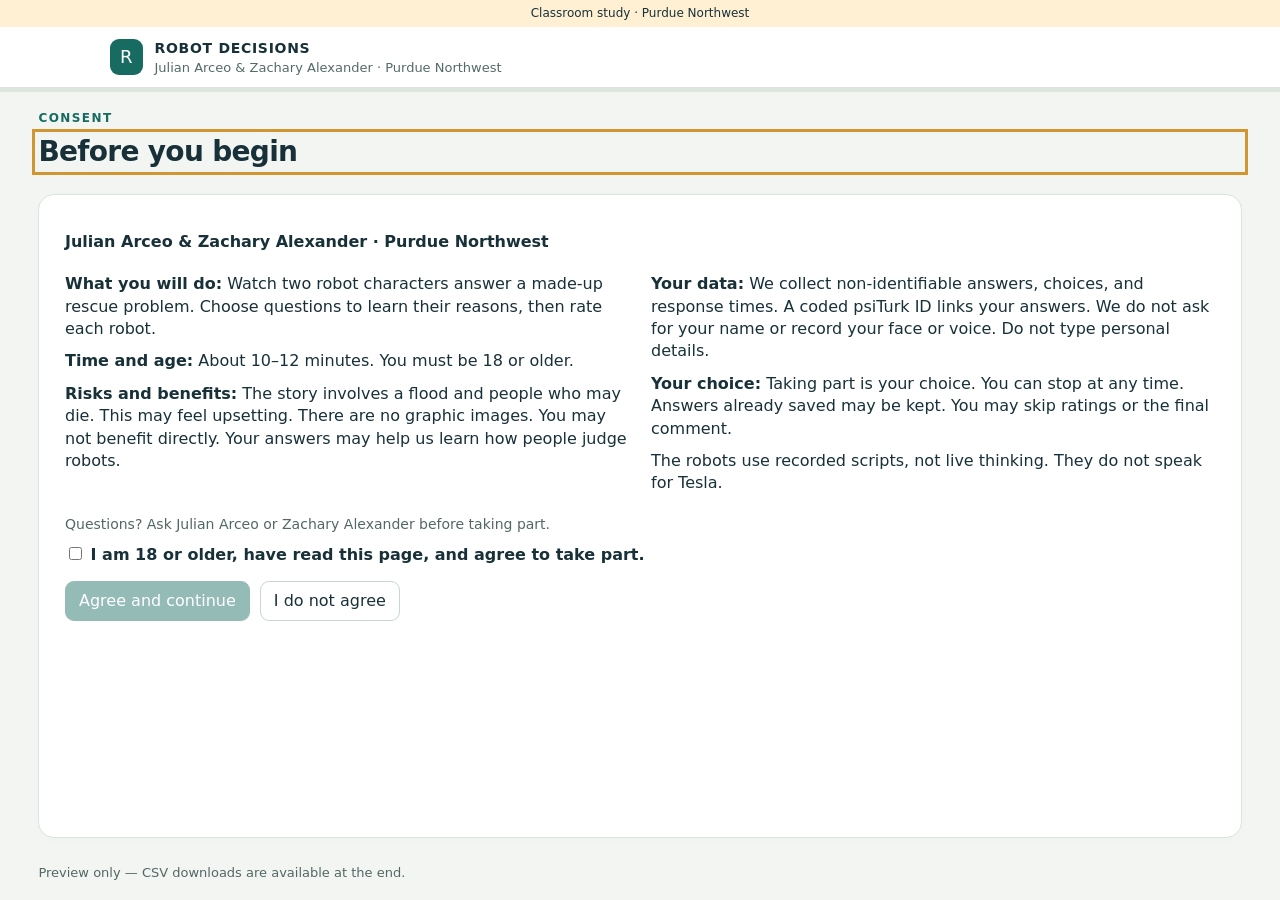
==== index.html @ a6a9b619 "Add GitHub Pages entry point with repository-relative study assets" ====
<!doctype html><html lang="en"><head><meta charset="utf-8"><meta name="viewport" content="width=device-width, initial-scale=1"><title>Robot decisions · Public study preview</title><link rel="stylesheet" href="robot-trust-study/static/css/study.css"></head><body><div id="app"></div><script>window.ROBOT_STUDY_ENV={preview:true,mediaBase:'robot-trust-study/static/media/'};</script><script src="robot-trust-study/static/js/content.js"></script><script src="robot-trust-study/static/js/study.js"></script></body></html>
---- robot-trust-study/static/css/study.css ----
:root {
    font-family: Inter, system-ui, -apple-system, BlinkMacSystemFont, "Segoe UI", sans-serif;
    color: #183139;
    background: #f3f5f3;
    font-size: 16px;
    line-height: 1.6;
    --accent: #176b60;
}

* {
    box-sizing: border-box;
}

body {
    margin: 0;
}

header {
    background: #fff;
    border-bottom: 1px solid #dce4df;
    padding: 18px max(24px, calc((100vw - 1060px)/2));
    display: flex;
    justify-content: space-between;
    gap: 20px;
    align-items: center;
}

header strong {
    letter-spacing: .05em;
    font-size: 14px;
}

.brand {
    display: flex;
    align-items: center;
    gap: 12px;
}

.mark {
    background: var(--accent);
    color: white;
    border-radius: 9px;
    padding: 5px 10px;
    font-size: 18px;
}

.meta {
    font-size: 13px;
    color: #536a67;
}

main {
    max-width: 1060px;
    margin: 32px auto;
    padding: 0 24px 60px;
}

h1 {
    font-size: 32px;
    line-height: 1.2;
    letter-spacing: -.025em;
    margin: 10px 0 18px;
}

h2 {
    font-size: 22px;
    line-height: 1.35;
}

h3 {
    font-size: 17px;
}

.eyebrow {
    font-size: 12px;
    letter-spacing: .12em;
    text-transform: uppercase;
    color: var(--accent);
    font-weight: 700;
}

.card {
    background: white;
    border: 1px solid #dce4df;
    border-radius: 16px;
    padding: 28px;
    margin: 18px 0;
    box-shadow: 0 3px 12px #14382b04;
}

.notice {
    padding: 12px 18px;
    background: #fff2d8;
    color: #614b24;
    border-radius: 10px;
    margin: 12px 0;
    font-size: 14px;
}

.subtle {
    color: #526864;
    font-size: 14px;
}

.timer {
    font-variant-numeric: tabular-nums;
    font-weight: 700;
    background: #e8f1ed;
    padding: 8px 14px;
    border-radius: 9px;
    white-space: nowrap;
}

.timer.urgent {
    background: #fce3dd;
    color: #8b2814;
}

/* Buttons and actions */

button,
.button {
    font: inherit;
    border: 1px solid #c8d7d0;
    border-radius: 9px;
    padding: 11px 18px;
    background: white;
    color: #183139;
    cursor: pointer;
    text-decoration: none;
    display: inline-block;
}

button:hover {
    border-color: var(--accent);
    background: #edf5f0;
}

button:disabled {
    cursor: not-allowed;
    opacity: .45;
}

.primary {
    background: var(--accent);
    color: white;
    border-color: var(--accent);
}

.primary:hover {
    background: #13594f;
    color: white;
}

.actions {
    display: flex;
    gap: 12px;
    flex-wrap: wrap;
    margin-top: 22px;
}

/* Grid and dialogue layout */

.grid {
    display: grid;
    grid-template-columns: 1fr 1fr;
    gap: 20px;
}

.dialogue-grid {
    display: grid;
    grid-template-columns: 1.05fr 1fr;
    gap: 24px;
}

.video-panel {
    background: #edf2ef;
    border: 1px solid #d3e0d8;
    border-radius: 12px;
    padding: 22px;
    min-height: 200px;
    text-align: center;
    display: flex;
    flex-direction: column;
    justify-content: center;
    align-items: center;
}

.robot-icon {
    width: 72px;
    height: 80px;
    opacity: .65;
}

.video-panel video {
    width: 100%;
    max-height: 320px;
    background: #101f20;
    border-radius: 8px;
}

.response {
    border-left: 3px solid var(--accent);
    padding: 8px 0 8px 18px;
    margin: 18px 0;
    min-height: 110px;
}

.questions {
    display: flex;
    flex-direction: column;
    gap: 9px;
}

.questions button {
    text-align: left;
}

.questions .seen {
    background: #edf4ef;
}

.questions small {
    float: right;
    color: #176b60;
}

/* Form elements */

label {
    display: block;
    font-weight: 600;
    margin: 17px 0 7px;
}

select,
input[type=number],
input[type=text],
textarea {
    font: inherit;
    width: 100%;
    padding: 10px;
    border: 1px solid #aebfb7;
    border-radius: 7px;
    background: white;
}

input[type=checkbox],
input[type=radio] {
    accent-color: var(--accent);
}

textarea {
    min-height: 130px;
    resize: vertical;
}

fieldset {
    border: 0;
    border-bottom: 1px solid #e3eae6;
    padding: 16px 0;
    margin: 0;
}

legend {
    padding-top: 14px;
    font-weight: 500;
}

.scale {
    display: flex;
    gap: 10px;
    flex-wrap: wrap;
}

.scale label {
    display: flex;
    align-items: center;
    gap: 5px;
    border: 1px solid #dce4df;
    padding: 7px 11px;
    border-radius: 7px;
    margin: 0;
    font-weight: 400;
}

.scale label:has(input:checked) {
    background: #deeee4;
    border-color: #176b60;
}

.scale input {
    margin: 0;
}

/* General utility styles */

.error {
    color: #9a291c;
    font-weight: 600;
}

.hidden {
    display: none!important;
}

.demo-bar {
    text-align: center;
    background: #fff0d3;
    font-size: 12px;
    padding: 5px;
}

.progress {
    height: 4px;
    background: #dce6df;
}

.progress span {
    height: 100%;
    display: block;
    background: var(--accent);
}

figure {
    margin: 20px 0;
}

figure img {
    width: 100%;
    border: 1px solid #d3e0d8;
    border-radius: 12px;
}

figcaption {
    font-size: 13px;
    color: #526864;
}

.footer {
    margin-top: 32px;
    font-size: 13px;
    color: #526864;
}

.footer button {
    font-size: 12px;
    padding: 5px 9px;
}

a {
    color: var(--accent);
}

:focus-visible {
    outline: 3px solid #d29631;
    outline-offset: 3px;
}

/* Mobile layout */

@media (max-width: 750px) {
    main {
        padding: 0 16px 30px;
        margin-top: 20px;
    }

    .grid,
    .dialogue-grid {
        grid-template-columns: 1fr;
    }

    .card {
        padding: 20px;
    }

    h1 {
        font-size: 27px;
    }

    header {
        padding: 12px 16px;
    }

    .meta {
        display: none;
    }

    .scale {
        gap: 5px;
    }

    .scale label {
        padding: 7px 9px;
    }
}

/* Compact desktop pages; retain scrolling on small screens and when zoomed. */

:root {
    line-height: 1.4;
}

header {
    padding-top: 10px;
    padding-bottom: 10px;
}

main {
    margin: 14px auto;
    padding-bottom: 16px;
}

h1 {
    font-size: 28px;
    margin: 8px 0 12px;
}

h2 {
    font-size: 19px;
    margin: 10px 0;
}

p {
    margin: 10px 0;
}

.card {
    padding: 18px;
    margin: 12px 0;
}

.actions {
    margin-top: 14px;
    gap: 10px;
}

button,
.button {
    padding: 8px 13px;
}

.footer {
    margin-top: 12px;
}

/* Compact form, rating, and instruction grids */

.form-grid,
.rating-grid,
.instruction-grid {
    display: grid;
    grid-template-columns: 1fr 1fr;
    gap: 12px 24px;
}

.form-grid label {
    margin-top: 6px;
}

select,
input[type=number] {
    padding: 8px;
}

label {
    margin: 10px 0 6px;
}

figure {
    margin: 0;
}

.instruction-grid img {
    max-height: 340px;
    object-fit: contain;
}

li {
    margin-bottom: 12px;
}

.grid {
    gap: 22px;
}

.grid .card {
    margin: 0;
    padding: 10px;
}

.grid h3 {
    margin: 4px 0;
}

/* Compact video and robot dialogue */

.video-panel {
    padding: 8px;
    min-height: 0;
}

.video-panel video {
    max-height: 300px;
}

.video-panel p {
    margin: 2px;
}

.response {
    min-height: 0;
    margin: 10px 0;
    padding: 4px 0 4px 12px;
}

.questions {
    gap: 7px;
}

.questions button {
    font-size: 15px;
}

.questions small {
    float: none;
    margin-left: 6px;
}

.dialogue-grid {
    gap: 22px;
}

.dialogue-grid section {
    min-width: 0;
}

/* Compact ratings */

.ratings fieldset {
    padding: 4px 0 9px;
    min-width: 0;
}

.ratings legend {
    padding-top: 0;
    min-height: 44px;
    font-size: 15px;
}

.ratings .scale {
    gap: 5px;
}

.scale label {
    padding: 5px 8px;
    font-size: 14px;
}

.ratings .scale label:last-child {
    font-size: 12px;
    padding: 5px;
}

/* Additional compact styling */

.notice {
    margin: 8px 0;
    padding: 8px 12px;
}

fieldset {
    padding: 6px 0;
}

legend {
    padding-top: 6px;
}

#check-video {
    display: block;
    width: 100%;
    max-height: 240px;
    background: #e9f0ed;
}

.error:empty {
    display: none;
}

.instruction-grid ol {
    padding-left: 23px;
}

textarea {
    min-height: 120px;
}

/* Mobile compact layout */

@media (max-width: 750px) {
    .form-grid,
    .rating-grid,
    .instruction-grid {
        grid-template-columns: 1fr;
    }

    .meta {
        display: none;
    }

    .card {
        padding: 16px;
    }

    .ratings legend {
        min-height: 0;
    }

    .video-panel video {
        max-height: 300px;
    }

    main {
        margin-top: 12px;
    }

    .scale {
        gap: 5px;
    }
}

/* Desktop dialogue formatting */

@media (min-width: 751px) {
    .dialogue-grid .video-panel video {
        max-height: 300px;
    }

    .dialogue-grid .response {
        font-size: 15px;
        line-height: 1.4;
    }

    .dialogue-grid h2 {
        font-size: 18px;
        margin: 8px 0;
    }

    .dialogue-grid .actions {
        margin-top: 8px;
    }

    .dialogue-grid #follow {
        font-size: 14px;
        padding: 6px 10px;
    }

    .dialogue-grid .subtle {
        margin: 6px 0;
    }
}

/* Large desktop layout */

@media (min-width: 1100px) {
    main {
        max-width: 1180px;
    }
}

@media (min-width: 1100px) {
    .ratings legend {
        min-height: 28px;
    }

    .rating-grid {
        row-gap: 8px;
    }

/* =========================================
   RESPONSIVE, VIEWPORT-FILLING LAYOUT
   ========================================= */

/* Make the experiment fill the screen height */
#app {
    min-height: 100vh;
    min-height: 100dvh;
    display: flex;
    flex-direction: column;
}

/* Use nearly all available screen width and height */
#app main {
    width: 100%;
    max-width: none;
    flex: 1;
    display: flex;
    flex-direction: column;

    margin: 0 auto;

    padding:
        clamp(12px, 2vh, 28px)
        clamp(16px, 3vw, 56px)
        clamp(16px, 2vh, 24px);
}

/* Allow main content cards to grow with the screen */
#app main > .card {
    flex: 1;
    width: 100%;

    padding: clamp(16px, 2vw, 32px);
    margin: clamp(10px, 1.5vh, 20px) 0;
}

/* Center forms vertically when there is extra room */
#app main > form.card {
    display: flex;
    flex-direction: column;
    justify-content: center;
}

/* Keep the footer near the bottom */
#app main .footer {
    margin-top: auto;
    padding-top: 12px;
}

/* =========================================
   ROBOT DIALOGUE LAYOUT
   ========================================= */

#app main > .dialogue-grid {
    grid-template-columns:
        minmax(0, 1.2fr)
        minmax(0, 1fr);

    gap: clamp(12px, 2vw, 32px);
    align-items: start;
}

/* Videos resize with the available screen space */
#app main .video-panel video {
    width: 100%;
    height: auto;
    max-height: min(42dvh, 520px);
    object-fit: contain;
}

/* Keep instruction images proportional */
#app main figure img {
    width: 100%;
    max-height: min(45dvh, 440px);
    object-fit: contain;
}

/* =========================================
   TABLET LAYOUT
   ========================================= */

@media (max-width: 900px) {

    /* Stack dialogue sections when space is limited */
    #app main > .dialogue-grid {
        grid-template-columns: 1fr;
    }

    #app main .video-panel video {
        max-height: min(38dvh, 380px);
    }
}

/* =========================================
   PHONE LAYOUT
   ========================================= */

@media (max-width: 600px) {

    #app main {
        padding: 12px;
    }

    #app main > .card {
        padding: 16px;
        margin: 8px 0;
    }

    #app main .video-panel video {
        max-height: 34dvh;
    }

    #app main .questions {
        gap: 8px;
    }

    #app main .questions button {
        width: 100%;
    }

    html,
body {
    margin: 0;
    width: 100%;
    min-height: 100%;
    overflow-x: hidden;
}

#app {
    min-height: 100vh;
    min-height: 100dvh;
    display: flex;
    flex-direction: column;
}

#app main {
    flex: 1;
    width: 100%;
    max-width: none;
    min-height: 0;
    margin: 0 auto;

    padding: clamp(8px, 1.5vh, 20px)
             clamp(12px, 2vw, 32px);

    display: flex;
    flex-direction: column;
}

#app main > .card {
    flex: 1;
    min-height: 0;
    margin: 8px 0;
    padding: clamp(12px, 1.5vw, 24px);
}

#app main .footer {
    margin-top: auto;
}

/* Reduce wasted space on short screens */
@media (max-height: 800px) {
    #app h1 {
        font-size: clamp(20px, 3vh, 28px);
        margin: 4px 0 8px;
    }

    #app p {
        margin: 5px 0;
    }

    #app .actions {
        margin-top: 8px;
    }

    #app .dialogue-grid .video-panel video {
        max-height: min(28dvh, 260px);
    }

    #app .rating-grid {
        gap: 6px 16px;
    }


    /* =========================================
    COMPACT ROBOT DIALOGUE PAGES
    ========================================= */

    /* Reduce empty space above and below content */
    #app main:has(.dialogue-grid) {
        padding-top: 6px;
        padding-bottom: 6px;
    }

    /* Reduce heading spacing */
    #app main:has(.dialogue-grid) h1 {
        margin: 4px 0 6px;
    }

    /* Slightly reduce card padding */
    #app main:has(.dialogue-grid) .card {
        padding: clamp(10px, 1.2vw, 16px);
        margin: 6px 0;
    }

    /* Slightly reduce video height */
    #app main .dialogue-grid .video-panel video {
        max-height: min(36dvh, 280px);
    }

    /* Reduce space around robot responses */
    #app main .dialogue-grid .response {
        margin: 6px 0;
    }

    /* Move footer closer to the content */
    #app main:has(.dialogue-grid) .footer {
        margin-top: 4px;
        padding-top: 0;
    }

    /* =========================================
    FULL-WIDTH ROBOT DIALOGUE TRANSCRIPT
    ========================================= */

    /* Full-width robot transcript layout */

    #app main .dialogue-grid {
    display: grid;
    grid-template-columns: minmax(0, 1.2fr) minmax(0, 1fr);
}

#app main .dialogue-transcript {
    grid-column: 1 / -1;
    width: 100%;
    max-width: none;
}

@media (max-width: 750px) {
    #app main .dialogue-grid {
        grid-template-columns: 1fr;
    }

@media (max-width: 750px) {
    #app main .dialogue-grid {
        grid-template-columns: 1fr !important;
    }
}
    /* =========================================
    ROBOT DIALOGUE TITLE ROW
    ========================================= */

    .dialogue-title-row {
        display: flex;
        align-items: baseline;
        flex-wrap: wrap;
        column-gap: 18px;
        row-gap: 4px;
        width: 100%;
        margin: 4px 0 8px;
    }

    /* Main robot title */
    .dialogue-title-row h1 {
        margin: 0;
        flex-shrink: 0;
    }

    /* Scenario description beside the title */
    .dialogue-title-row .subtle {
        margin: 0;
        font-size: 13px;
        line-height: 1.3;
        font-weight: 400;
    }

        #app main .dialogue-transcript .actions {
        display: flex;
        align-items: center;
        gap: 12px;
        flex-wrap: wrap;
        margin-top: 6px;
    }

    #app main .dialogue-transcript #follow-area {
        margin: 0;
    }
}
}
}
}
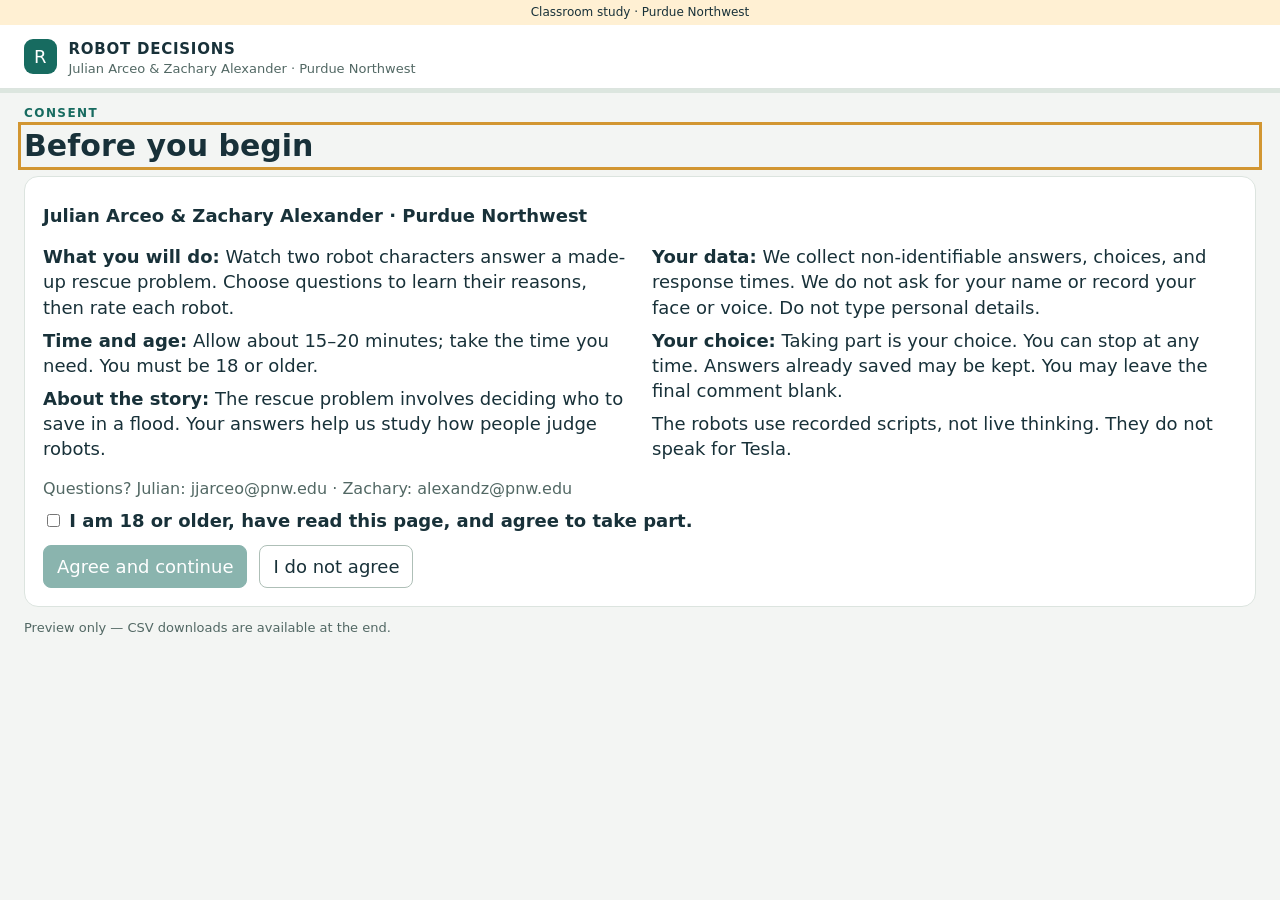
==== commit 5f669f99: "Simplify study code and consolidate submission files without changing data formats" ====
--- a/index.html
+++ b/index.html
@@ -1 +1,21 @@
-<!doctype html><html lang="en"><head><meta charset="utf-8"><meta name="viewport" content="width=device-width, initial-scale=1"><title>Robot decisions · Public study preview</title><link rel="stylesheet" href="robot-trust-study/static/css/study.css"></head><body><div id="app"></div><script>window.ROBOT_STUDY_ENV={preview:true,mediaBase:'robot-trust-study/static/media/'};</script><script src="robot-trust-study/static/js/content.js"></script><script src="robot-trust-study/static/js/study.js"></script></body></html>
+<!doctype html>
+<html lang="en">
+  <head>
+    <meta charset="utf-8" />
+    <meta name="viewport" content="width=device-width, initial-scale=1" />
+    <title>Robot decisions · Public study preview</title>
+    <link rel="stylesheet" href="robot-trust-study/static/css/study.css" />
+  </head>
+  <body>
+    <div id="app"></div>
+    <script>
+      window.ROBOT_STUDY_ENV = {
+        preview: true,
+        mediaBase: "robot-trust-study/static/media/",
+      };
+    </script>
+    <script src="robot-trust-study/static/js/content.js"></script>
+    <script src="robot-trust-study/static/js/helpers.js"></script>
+    <script src="robot-trust-study/static/js/study.js"></script>
+  </body>
+</html>
--- a/robot-trust-study/static/css/study.css
+++ b/robot-trust-study/static/css/study.css
@@ -1,972 +1,104 @@
 :root {
-    font-family: Inter, system-ui, -apple-system, BlinkMacSystemFont, "Segoe UI", sans-serif;
+    font-family: system-ui, -apple-system, BlinkMacSystemFont, "Segoe UI", sans-serif;
     color: #183139;
     background: #f3f5f3;
-    font-size: 16px;
-    line-height: 1.6;
+    font-size: 18px;
+    line-height: 1.4;
     --accent: #176b60;
 }
-
-* {
-    box-sizing: border-box;
+* { box-sizing: border-box; }
+body { margin: 0; }
+header {
+    display: flex; justify-content: space-between; align-items: center; gap: 20px;
+    padding: 10px 24px; background: white; border-bottom: 1px solid #dce4df;
 }
-
-body {
-    margin: 0;
+header strong { font-size: 15px; letter-spacing: .05em; }
+.brand { display: flex; align-items: center; gap: 12px; }
+.mark { background: var(--accent); color: white; border-radius: 9px; padding: 5px 10px; }
+.meta, .footer { font-size: 13px; color: #526864; }
+main { width: 100%; max-width: none; margin: 0; padding: 12px 24px 16px; }
+h1 { font-size: 30px; line-height: 1.2; margin: 6px 0 12px; }
+h2 { font-size: 21px; margin: 6px 0; }
+h3 { font-size: 19px; margin: 4px 0; }
+p { margin: 8px 0; }
+.eyebrow { font-size: 12px; letter-spacing: .12em; text-transform: uppercase; color: var(--accent); font-weight: 700; }
+.card { background: white; border: 1px solid #dce4df; border-radius: 14px; padding: 18px; margin: 10px 0; }
+.grid, .form-grid, .rating-grid, .instruction-grid { display: grid; grid-template-columns: minmax(0,1fr) minmax(0,1fr); gap: 12px 24px; }
+.grid .card { margin: 0; padding: 10px; }
+.notice { padding: 8px 12px; background: #fff2d8; color: #614b24; border-radius: 8px; margin: 8px 0; }
+.subtle { color: #526864; font-size: 16px; }
+button, .button {
+    font: inherit; border: 1px solid #aebfb7; border-radius: 8px; padding: 8px 13px;
+    background: white; color: #183139; cursor: pointer; text-decoration: none; display: inline-block;
 }
-
-header {
-    background: #fff;
-    border-bottom: 1px solid #dce4df;
-    padding: 18px max(24px, calc((100vw - 1060px)/2));
-    display: flex;
-    justify-content: space-between;
-    gap: 20px;
-    align-items: center;
+button:hover { border-color: var(--accent); background: #edf5f0; }
+button:disabled { cursor: not-allowed; opacity: .5; }
+.primary { background: var(--accent); color: white; border-color: var(--accent); }
+.primary:hover { background: #13594f; color: white; }
+.actions { display: flex; align-items: center; gap: 12px; flex-wrap: wrap; margin-top: 12px; }
+/* The same confirmation style appears in the instructions and the task. */
+.review-highlight { background: #ffe29a; border: 2px solid #986200; color: #382600; font-weight: 700; border-radius: 8px; padding: 9px 14px; }
+.review-highlight:hover { background: #ffd477; color: #382600; }
+.review-highlight:not(:disabled) { box-shadow: 0 0 0 3px #ffe9b7; }
+.example-review { display: inline-block; }
+label { display: block; font-weight: 600; margin: 8px 0 6px; }
+select, input[type=number], input[type=text], textarea { font: inherit; width: 100%; padding: 8px; border: 1px solid #aebfb7; border-radius: 7px; background: white; }
+input[type=checkbox], input[type=radio] { accent-color: var(--accent); }
+input[aria-invalid=true] { border: 2px solid #b42318; background: #fff3f2; }
+textarea { min-height: 130px; resize: vertical; }
+fieldset { border: 0; border-bottom: 1px solid #e3eae6; padding: 6px 0; margin: 0; min-width: 0; }
+legend { font-weight: 500; padding-top: 6px; }
+.scale { display: flex; gap: 6px; flex-wrap: wrap; }
+.scale label { display: flex; align-items: center; gap: 5px; border: 1px solid #dce4df; padding: 6px 9px; border-radius: 7px; margin: 0; font-weight: 400; font-size: 16px; }
+.scale input { margin: 0; }
+.scale label:has(input:checked) { background: #deeee4; border-color: var(--accent); }
+.ratings legend { font-size: 18px; min-height: 32px; }
+.ratings fieldset { padding-bottom: 12px; }
+.error { color: #b42318; font-weight: 700; }
+.error:empty, .hidden { display: none !important; }
+.demo-bar { text-align: center; background: #fff0d3; font-size: 12px; padding: 4px; }
+.progress { height: 4px; background: #dce6df; }
+.progress span { height: 100%; display: block; background: var(--accent); }
+.timer { font-weight: 700; background: #e8f1ed; padding: 8px 14px; border-radius: 9px; white-space: nowrap; font-variant-numeric: tabular-nums; }
+.timer.urgent { background: #fce3dd; color: #8b2814; }
+figure { margin: 0; min-width: 0; }
+figure img { width: 100%; max-height: 350px; object-fit: contain; border: 1px solid #d3e0d8; border-radius: 10px; }
+figcaption { font-size: 14px; color: #526864; }
+li { margin-bottom: 10px; }
+.footer { margin-top: 12px; }
+.footer button { font-size: 13px; padding: 5px 9px; }
+a { color: var(--accent); }
+:focus-visible { outline: 3px solid #d29631; outline-offset: 3px; }
+/* Video and question menu share a row; the transcript uses both columns. */
+.dialogue-grid { display: grid; grid-template-columns: minmax(0,1.1fr) minmax(0,1fr); gap: 10px 24px; }
+.dialogue-grid section { min-width: 0; }
+.dialogue-transcript { grid-column: 1 / -1; width: 100%; }
+.video-panel { padding: 6px; background: #edf2ef; border: 1px solid #d3e0d8; border-radius: 10px; text-align: center; }
+.video-panel video { display: block; width: 100%; max-height: 240px; background: #101f20; border-radius: 7px; }
+.video-panel p { margin: 2px; }
+.response { border-left: 3px solid var(--accent); padding: 4px 0 4px 12px; margin: 6px 0; font-size: 18px; }
+.questions { display: flex; flex-direction: column; gap: 6px; }
+.questions button { text-align: left; font-size: 17px; padding: 7px 10px; }
+.questions .seen { background: #edf4ef; }
+.questions small { margin-left: 8px; color: var(--accent); }
+#check-video { display: block; width: 100%; max-height: 220px; background: #e9f0ed; }
+#playback-status { margin: 4px 0; }
+@media (min-height: 900px) { .video-panel video { max-height: 330px; } }
+@media (max-width: 850px) {
+    main { padding: 12px; }
+    header { padding: 10px 12px; }
+    .meta { display: none; }
+    .grid, .form-grid, .rating-grid, .instruction-grid, .dialogue-grid { grid-template-columns: minmax(0,1fr); }
+    .dialogue-transcript { grid-column: auto; }
+    .card { padding: 14px; }
+    h1 { font-size: 27px; }
+    .scale { gap: 4px; }
 }
-
-header strong {
-    letter-spacing: .05em;
-    font-size: 14px;
-}
-
-.brand {
-    display: flex;
-    align-items: center;
-    gap: 12px;
-}
-
-.mark {
-    background: var(--accent);
-    color: white;
-    border-radius: 9px;
-    padding: 5px 10px;
-    font-size: 18px;
-}
-
-.meta {
-    font-size: 13px;
-    color: #536a67;
-}
-
-main {
-    max-width: 1060px;
-    margin: 32px auto;
-    padding: 0 24px 60px;
-}
-
-h1 {
-    font-size: 32px;
-    line-height: 1.2;
-    letter-spacing: -.025em;
-    margin: 10px 0 18px;
-}
-
-h2 {
-    font-size: 22px;
-    line-height: 1.35;
-}
-
-h3 {
-    font-size: 17px;
-}
-
-.eyebrow {
-    font-size: 12px;
-    letter-spacing: .12em;
-    text-transform: uppercase;
-    color: var(--accent);
-    font-weight: 700;
-}
-
-.card {
-    background: white;
-    border: 1px solid #dce4df;
-    border-radius: 16px;
-    padding: 28px;
-    margin: 18px 0;
-    box-shadow: 0 3px 12px #14382b04;
-}
-
-.notice {
-    padding: 12px 18px;
-    background: #fff2d8;
-    color: #614b24;
-    border-radius: 10px;
-    margin: 12px 0;
-    font-size: 14px;
-}
-
-.subtle {
-    color: #526864;
-    font-size: 14px;
-}
-
-.timer {
-    font-variant-numeric: tabular-nums;
-    font-weight: 700;
-    background: #e8f1ed;
-    padding: 8px 14px;
-    border-radius: 9px;
-    white-space: nowrap;
-}
-
-.timer.urgent {
-    background: #fce3dd;
-    color: #8b2814;
-}
-
-/* Buttons and actions */
-
-button,
-.button {
-    font: inherit;
-    border: 1px solid #c8d7d0;
-    border-radius: 9px;
-    padding: 11px 18px;
-    background: white;
-    color: #183139;
-    cursor: pointer;
-    text-decoration: none;
-    display: inline-block;
-}
-
-button:hover {
-    border-color: var(--accent);
-    background: #edf5f0;
-}
-
-button:disabled {
-    cursor: not-allowed;
-    opacity: .45;
-}
-
-.primary {
-    background: var(--accent);
-    color: white;
-    border-color: var(--accent);
-}
-
-.primary:hover {
-    background: #13594f;
-    color: white;
-}
-
-.actions {
-    display: flex;
-    gap: 12px;
-    flex-wrap: wrap;
-    margin-top: 22px;
-}
-
-/* Grid and dialogue layout */
-
-.grid {
-    display: grid;
-    grid-template-columns: 1fr 1fr;
-    gap: 20px;
-}
-
-.dialogue-grid {
-    display: grid;
-    grid-template-columns: 1.05fr 1fr;
-    gap: 24px;
-}
-
-.video-panel {
-    background: #edf2ef;
-    border: 1px solid #d3e0d8;
-    border-radius: 12px;
-    padding: 22px;
-    min-height: 200px;
-    text-align: center;
-    display: flex;
-    flex-direction: column;
-    justify-content: center;
-    align-items: center;
-}
-
-.robot-icon {
-    width: 72px;
-    height: 80px;
-    opacity: .65;
-}
-
-.video-panel video {
-    width: 100%;
-    max-height: 320px;
-    background: #101f20;
-    border-radius: 8px;
-}
-
-.response {
-    border-left: 3px solid var(--accent);
-    padding: 8px 0 8px 18px;
-    margin: 18px 0;
-    min-height: 110px;
-}
-
-.questions {
-    display: flex;
-    flex-direction: column;
-    gap: 9px;
-}
-
-.questions button {
-    text-align: left;
-}
-
-.questions .seen {
-    background: #edf4ef;
-}
-
-.questions small {
-    float: right;
-    color: #176b60;
-}
-
-/* Form elements */
-
-label {
-    display: block;
-    font-weight: 600;
-    margin: 17px 0 7px;
-}
-
-select,
-input[type=number],
-input[type=text],
-textarea {
-    font: inherit;
-    width: 100%;
-    padding: 10px;
-    border: 1px solid #aebfb7;
-    border-radius: 7px;
-    background: white;
-}
-
-input[type=checkbox],
-input[type=radio] {
-    accent-color: var(--accent);
-}
-
-textarea {
-    min-height: 130px;
-    resize: vertical;
-}
-
-fieldset {
-    border: 0;
-    border-bottom: 1px solid #e3eae6;
-    padding: 16px 0;
-    margin: 0;
-}
-
-legend {
-    padding-top: 14px;
-    font-weight: 500;
-}
-
-.scale {
-    display: flex;
-    gap: 10px;
-    flex-wrap: wrap;
-}
-
-.scale label {
-    display: flex;
-    align-items: center;
-    gap: 5px;
-    border: 1px solid #dce4df;
-    padding: 7px 11px;
-    border-radius: 7px;
-    margin: 0;
-    font-weight: 400;
-}
-
-.scale label:has(input:checked) {
-    background: #deeee4;
-    border-color: #176b60;
-}
-
-.scale input {
-    margin: 0;
-}
-
-/* General utility styles */
-
-.error {
-    color: #9a291c;
-    font-weight: 600;
-}
-
-.hidden {
-    display: none!important;
-}
-
-.demo-bar {
-    text-align: center;
-    background: #fff0d3;
-    font-size: 12px;
-    padding: 5px;
-}
-
-.progress {
-    height: 4px;
-    background: #dce6df;
-}
-
-.progress span {
-    height: 100%;
-    display: block;
-    background: var(--accent);
-}
-
-figure {
-    margin: 20px 0;
-}
-
-figure img {
-    width: 100%;
-    border: 1px solid #d3e0d8;
-    border-radius: 12px;
-}
-
-figcaption {
-    font-size: 13px;
-    color: #526864;
-}
-
-.footer {
-    margin-top: 32px;
-    font-size: 13px;
-    color: #526864;
-}
-
-.footer button {
-    font-size: 12px;
-    padding: 5px 9px;
-}
-
-a {
-    color: var(--accent);
-}
-
-:focus-visible {
-    outline: 3px solid #d29631;
-    outline-offset: 3px;
-}
-
-/* Mobile layout */
-
-@media (max-width: 750px) {
-    main {
-        padding: 0 16px 30px;
-        margin-top: 20px;
-    }
-
-    .grid,
-    .dialogue-grid {
-        grid-template-columns: 1fr;
-    }
-
-    .card {
-        padding: 20px;
-    }
-
-    h1 {
-        font-size: 27px;
-    }
-
-    header {
-        padding: 12px 16px;
-    }
-
-    .meta {
-        display: none;
-    }
-
-    .scale {
-        gap: 5px;
-    }
-
-    .scale label {
-        padding: 7px 9px;
-    }
-}
-
-/* Compact desktop pages; retain scrolling on small screens and when zoomed. */
-
-:root {
-    line-height: 1.4;
-}
-
-header {
-    padding-top: 10px;
-    padding-bottom: 10px;
-}
-
-main {
-    margin: 14px auto;
-    padding-bottom: 16px;
-}
-
-h1 {
-    font-size: 28px;
-    margin: 8px 0 12px;
-}
-
-h2 {
-    font-size: 19px;
-    margin: 10px 0;
-}
-
-p {
-    margin: 10px 0;
-}
-
-.card {
-    padding: 18px;
-    margin: 12px 0;
-}
-
-.actions {
-    margin-top: 14px;
-    gap: 10px;
-}
-
-button,
-.button {
-    padding: 8px 13px;
-}
-
-.footer {
-    margin-top: 12px;
-}
-
-/* Compact form, rating, and instruction grids */
-
-.form-grid,
-.rating-grid,
-.instruction-grid {
-    display: grid;
-    grid-template-columns: 1fr 1fr;
-    gap: 12px 24px;
-}
-
-.form-grid label {
-    margin-top: 6px;
-}
-
-select,
-input[type=number] {
-    padding: 8px;
-}
-
-label {
-    margin: 10px 0 6px;
-}
-
-figure {
-    margin: 0;
-}
-
-.instruction-grid img {
-    max-height: 340px;
-    object-fit: contain;
-}
-
-li {
-    margin-bottom: 12px;
-}
-
-.grid {
-    gap: 22px;
-}
-
-.grid .card {
-    margin: 0;
-    padding: 10px;
-}
-
-.grid h3 {
-    margin: 4px 0;
-}
-
-/* Compact video and robot dialogue */
-
-.video-panel {
-    padding: 8px;
-    min-height: 0;
-}
-
-.video-panel video {
-    max-height: 300px;
-}
-
-.video-panel p {
-    margin: 2px;
-}
-
-.response {
-    min-height: 0;
-    margin: 10px 0;
-    padding: 4px 0 4px 12px;
-}
-
-.questions {
-    gap: 7px;
-}
-
-.questions button {
-    font-size: 15px;
-}
-
-.questions small {
-    float: none;
-    margin-left: 6px;
-}
-
-.dialogue-grid {
-    gap: 22px;
-}
-
-.dialogue-grid section {
-    min-width: 0;
-}
-
-/* Compact ratings */
-
-.ratings fieldset {
-    padding: 4px 0 9px;
-    min-width: 0;
-}
-
-.ratings legend {
-    padding-top: 0;
-    min-height: 44px;
-    font-size: 15px;
-}
-
-.ratings .scale {
-    gap: 5px;
-}
-
-.scale label {
-    padding: 5px 8px;
-    font-size: 14px;
-}
-
-.ratings .scale label:last-child {
-    font-size: 12px;
-    padding: 5px;
-}
-
-/* Additional compact styling */
-
-.notice {
-    margin: 8px 0;
-    padding: 8px 12px;
-}
-
-fieldset {
-    padding: 6px 0;
-}
-
-legend {
-    padding-top: 6px;
-}
-
-#check-video {
-    display: block;
-    width: 100%;
-    max-height: 240px;
-    background: #e9f0ed;
-}
-
-.error:empty {
-    display: none;
-}
-
-.instruction-grid ol {
-    padding-left: 23px;
-}
-
-textarea {
-    min-height: 120px;
-}
-
-/* Mobile compact layout */
-
-@media (max-width: 750px) {
-    .form-grid,
-    .rating-grid,
-    .instruction-grid {
-        grid-template-columns: 1fr;
-    }
-
-    .meta {
-        display: none;
-    }
-
-    .card {
-        padding: 16px;
-    }
-
-    .ratings legend {
-        min-height: 0;
-    }
-
-    .video-panel video {
-        max-height: 300px;
-    }
-
-    main {
-        margin-top: 12px;
-    }
-
-    .scale {
-        gap: 5px;
-    }
-}
-
-/* Desktop dialogue formatting */
-
-@media (min-width: 751px) {
-    .dialogue-grid .video-panel video {
-        max-height: 300px;
-    }
-
-    .dialogue-grid .response {
-        font-size: 15px;
-        line-height: 1.4;
-    }
-
-    .dialogue-grid h2 {
-        font-size: 18px;
-        margin: 8px 0;
-    }
-
-    .dialogue-grid .actions {
-        margin-top: 8px;
-    }
-
-    .dialogue-grid #follow {
-        font-size: 14px;
-        padding: 6px 10px;
-    }
-
-    .dialogue-grid .subtle {
-        margin: 6px 0;
-    }
-}
-
-/* Large desktop layout */
-
-@media (min-width: 1100px) {
-    main {
-        max-width: 1180px;
-    }
-}
-
-@media (min-width: 1100px) {
-    .ratings legend {
-        min-height: 28px;
-    }
-
-    .rating-grid {
-        row-gap: 8px;
-    }
-
-/* =========================================
-   RESPONSIVE, VIEWPORT-FILLING LAYOUT
-   ========================================= */
-
-/* Make the experiment fill the screen height */
-#app {
-    min-height: 100vh;
-    min-height: 100dvh;
-    display: flex;
-    flex-direction: column;
-}
-
-/* Use nearly all available screen width and height */
-#app main {
-    width: 100%;
-    max-width: none;
-    flex: 1;
-    display: flex;
-    flex-direction: column;
-
-    margin: 0 auto;
-
-    padding:
-        clamp(12px, 2vh, 28px)
-        clamp(16px, 3vw, 56px)
-        clamp(16px, 2vh, 24px);
-}
-
-/* Allow main content cards to grow with the screen */
-#app main > .card {
-    flex: 1;
-    width: 100%;
-
-    padding: clamp(16px, 2vw, 32px);
-    margin: clamp(10px, 1.5vh, 20px) 0;
-}
-
-/* Center forms vertically when there is extra room */
-#app main > form.card {
-    display: flex;
-    flex-direction: column;
-    justify-content: center;
-}
-
-/* Keep the footer near the bottom */
-#app main .footer {
-    margin-top: auto;
-    padding-top: 12px;
-}
-
-/* =========================================
-   ROBOT DIALOGUE LAYOUT
-   ========================================= */
-
-#app main > .dialogue-grid {
-    grid-template-columns:
-        minmax(0, 1.2fr)
-        minmax(0, 1fr);
-
-    gap: clamp(12px, 2vw, 32px);
-    align-items: start;
-}
-
-/* Videos resize with the available screen space */
-#app main .video-panel video {
-    width: 100%;
-    height: auto;
-    max-height: min(42dvh, 520px);
-    object-fit: contain;
-}
-
-/* Keep instruction images proportional */
-#app main figure img {
-    width: 100%;
-    max-height: min(45dvh, 440px);
-    object-fit: contain;
-}
-
-/* =========================================
-   TABLET LAYOUT
-   ========================================= */
-
-@media (max-width: 900px) {
-
-    /* Stack dialogue sections when space is limited */
-    #app main > .dialogue-grid {
-        grid-template-columns: 1fr;
-    }
-
-    #app main .video-panel video {
-        max-height: min(38dvh, 380px);
-    }
-}
-
-/* =========================================
-   PHONE LAYOUT
-   ========================================= */
-
-@media (max-width: 600px) {
-
-    #app main {
-        padding: 12px;
-    }
-
-    #app main > .card {
-        padding: 16px;
-        margin: 8px 0;
-    }
-
-    #app main .video-panel video {
-        max-height: 34dvh;
-    }
-
-    #app main .questions {
-        gap: 8px;
-    }
-
-    #app main .questions button {
-        width: 100%;
-    }
-
-    html,
-body {
-    margin: 0;
-    width: 100%;
-    min-height: 100%;
-    overflow-x: hidden;
-}
-
-#app {
-    min-height: 100vh;
-    min-height: 100dvh;
-    display: flex;
-    flex-direction: column;
-}
-
-#app main {
-    flex: 1;
-    width: 100%;
-    max-width: none;
-    min-height: 0;
-    margin: 0 auto;
-
-    padding: clamp(8px, 1.5vh, 20px)
-             clamp(12px, 2vw, 32px);
-
-    display: flex;
-    flex-direction: column;
-}
-
-#app main > .card {
-    flex: 1;
-    min-height: 0;
-    margin: 8px 0;
-    padding: clamp(12px, 1.5vw, 24px);
-}
-
-#app main .footer {
-    margin-top: auto;
-}
-
-/* Reduce wasted space on short screens */
-@media (max-height: 800px) {
-    #app h1 {
-        font-size: clamp(20px, 3vh, 28px);
-        margin: 4px 0 8px;
-    }
-
-    #app p {
-        margin: 5px 0;
-    }
-
-    #app .actions {
-        margin-top: 8px;
-    }
-
-    #app .dialogue-grid .video-panel video {
-        max-height: min(28dvh, 260px);
-    }
-
-    #app .rating-grid {
-        gap: 6px 16px;
-    }
-
-
-    /* =========================================
-    COMPACT ROBOT DIALOGUE PAGES
-    ========================================= */
-
-    /* Reduce empty space above and below content */
-    #app main:has(.dialogue-grid) {
-        padding-top: 6px;
-        padding-bottom: 6px;
-    }
-
-    /* Reduce heading spacing */
-    #app main:has(.dialogue-grid) h1 {
-        margin: 4px 0 6px;
-    }
-
-    /* Slightly reduce card padding */
-    #app main:has(.dialogue-grid) .card {
-        padding: clamp(10px, 1.2vw, 16px);
-        margin: 6px 0;
-    }
-
-    /* Slightly reduce video height */
-    #app main .dialogue-grid .video-panel video {
-        max-height: min(36dvh, 280px);
-    }
-
-    /* Reduce space around robot responses */
-    #app main .dialogue-grid .response {
-        margin: 6px 0;
-    }
-
-    /* Move footer closer to the content */
-    #app main:has(.dialogue-grid) .footer {
-        margin-top: 4px;
-        padding-top: 0;
-    }
-
-    /* =========================================
-    FULL-WIDTH ROBOT DIALOGUE TRANSCRIPT
-    ========================================= */
-
-    /* Full-width robot transcript layout */
-
-    #app main .dialogue-grid {
-    display: grid;
-    grid-template-columns: minmax(0, 1.2fr) minmax(0, 1fr);
-}
-
-#app main .dialogue-transcript {
-    grid-column: 1 / -1;
-    width: 100%;
-    max-width: none;
-}
-
-@media (max-width: 750px) {
-    #app main .dialogue-grid {
-        grid-template-columns: 1fr;
-    }
-
-@media (max-width: 750px) {
-    #app main .dialogue-grid {
-        grid-template-columns: 1fr !important;
-    }
-}
-    /* =========================================
-    ROBOT DIALOGUE TITLE ROW
-    ========================================= */
-
-    .dialogue-title-row {
-        display: flex;
-        align-items: baseline;
-        flex-wrap: wrap;
-        column-gap: 18px;
-        row-gap: 4px;
-        width: 100%;
-        margin: 4px 0 8px;
-    }
-
-    /* Main robot title */
-    .dialogue-title-row h1 {
-        margin: 0;
-        flex-shrink: 0;
-    }
-
-    /* Scenario description beside the title */
-    .dialogue-title-row .subtle {
-        margin: 0;
-        font-size: 13px;
-        line-height: 1.3;
-        font-weight: 400;
-    }
-
-        #app main .dialogue-transcript .actions {
-        display: flex;
-        align-items: center;
-        gap: 12px;
-        flex-wrap: wrap;
-        margin-top: 6px;
-    }
-
-    #app main .dialogue-transcript #follow-area {
-        margin: 0;
-    }
-}
-}
-}
-}+/* Keep the video task compact on a typical VM display without shrinking its text. */
+main:has(.dialogue-grid) h1 { font-size: 28px; margin-bottom: 4px; }
+main:has(.dialogue-grid) > p { margin: 4px 0; }
+.dialogue-grid { padding: 12px 16px; gap: 6px 24px; }
+.dialogue-grid h2 { font-size: 20px; margin: 4px 0; }
+.dialogue-grid .actions { margin-top: 6px; }
+.dialogue-grid .questions button { padding: 5px 10px; }
+.dialogue-grid .subtle { margin: 4px 0; }
